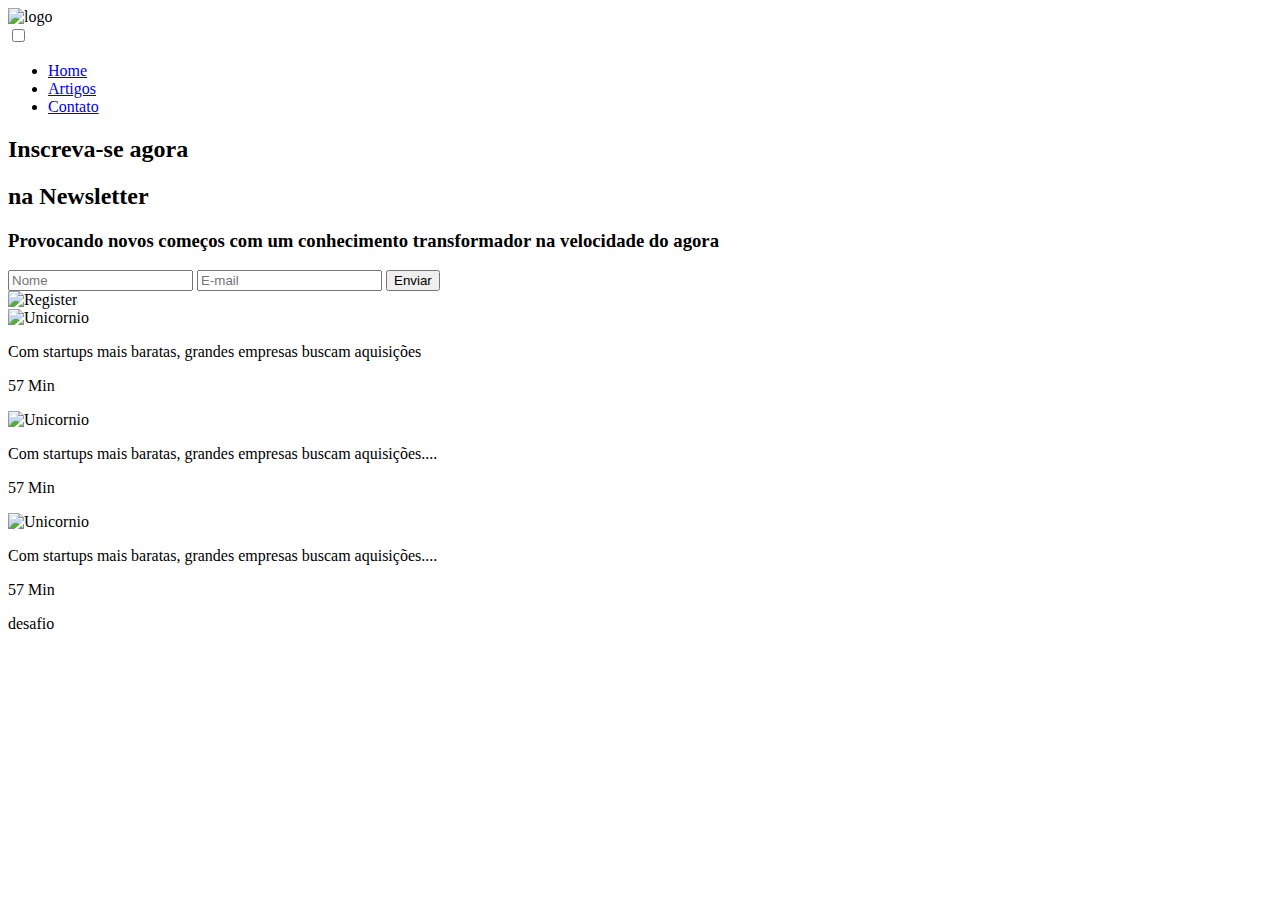
==== index.html @ e6d88599 "update project 1 description" ====
<!DOCTYPE html>
<html lang="pt-br">
  <head>
    <meta charset="UTF-8" />
    <meta http-equiv="X-UA-Compatible" content="IE=edge" />
    <meta name="viewport" content="width=device-width, initial-scale=1.0" />
    <title>Trabalhando com PRs no GIT</title>

    <link rel="icon" href="" type="image/x-icon" />
    <link rel="stylesheet" href="./css/style.css" />
    <link rel="stylesheet" href="./css/responsive.css" />
  </head>
  <body>
    <header>
      <div class="container">
        <img src="" alt="logo" />

        <div class="menu-section">
          <div class="container-menu">
            <input type="checkbox" id="checkbox-menu" />
            <label for="checkbox-menu">
              <span></span>
              <span></span>
              <span></span>
            </label>
          </div>
          <nav>
            <ul>
              <li><a href="#">Home</a></li>
              <li><a href="#">Artigos</a></li>
              <li><a href="#">Contato</a></li>
            </ul>
          </nav>
        </div>
      </div>
    </header>

    <main>
      <div class="container-main">
        <div>
          <h2><span>Inscreva-se agora</span></h2>
          <h2>na Newsletter</h2>
          <h3>
            Provocando novos começos com um conhecimento transformador na
            velocidade do agora
          </h3>

          <form>
            <input type="text" placeholder="Nome" />
            <input type="email" placeholder="E-mail" />
            <input type="submit" value="Enviar" />
          </form>
        </div>
        <img src="./assets/register.webp" alt="Register" />
      </div>
    </main>
    <section class="cards">
      <div class="card">
        <div class="imagem">
          <img src="./assets/unicornio.webp" alt="Unicornio" />
        </div>
        <div class="content">
          <p class="title text--medium">
            Com startups mais baratas, grandes empresas buscam aquisições
          </p>
        </div>
        <div class="info">
          <p class="text--medium">57 Min</p>
        </div>
      </div>

      <div class="card">
        <div class="imagem">
          <img src="./assets/unicornio.webp" alt="Unicornio" />
        </div>
        <div class="content">
          <p class="title text--medium">
            Com startups mais baratas, grandes empresas buscam aquisições....
          </p>
        </div>
        <div class="info">
          <p class="text--medium">57 Min</p>
        </div>
      </div>

      <div class="card">
        <div class="imagem">
          <img src="./assets/unicornio.webp" alt="Unicornio" />
        </div>
        <div class="content">
          <p class="title text--medium">
            Com startups mais baratas, grandes empresas buscam aquisições....
          </p>
        </div>
        <div class="info">
          <p class="text--medium">57 Min</p>
        </div>
      </div>
    </section>
    <section id="form">
      <div class="desafio">desafio</div>
    </section>
  </body>
</html>
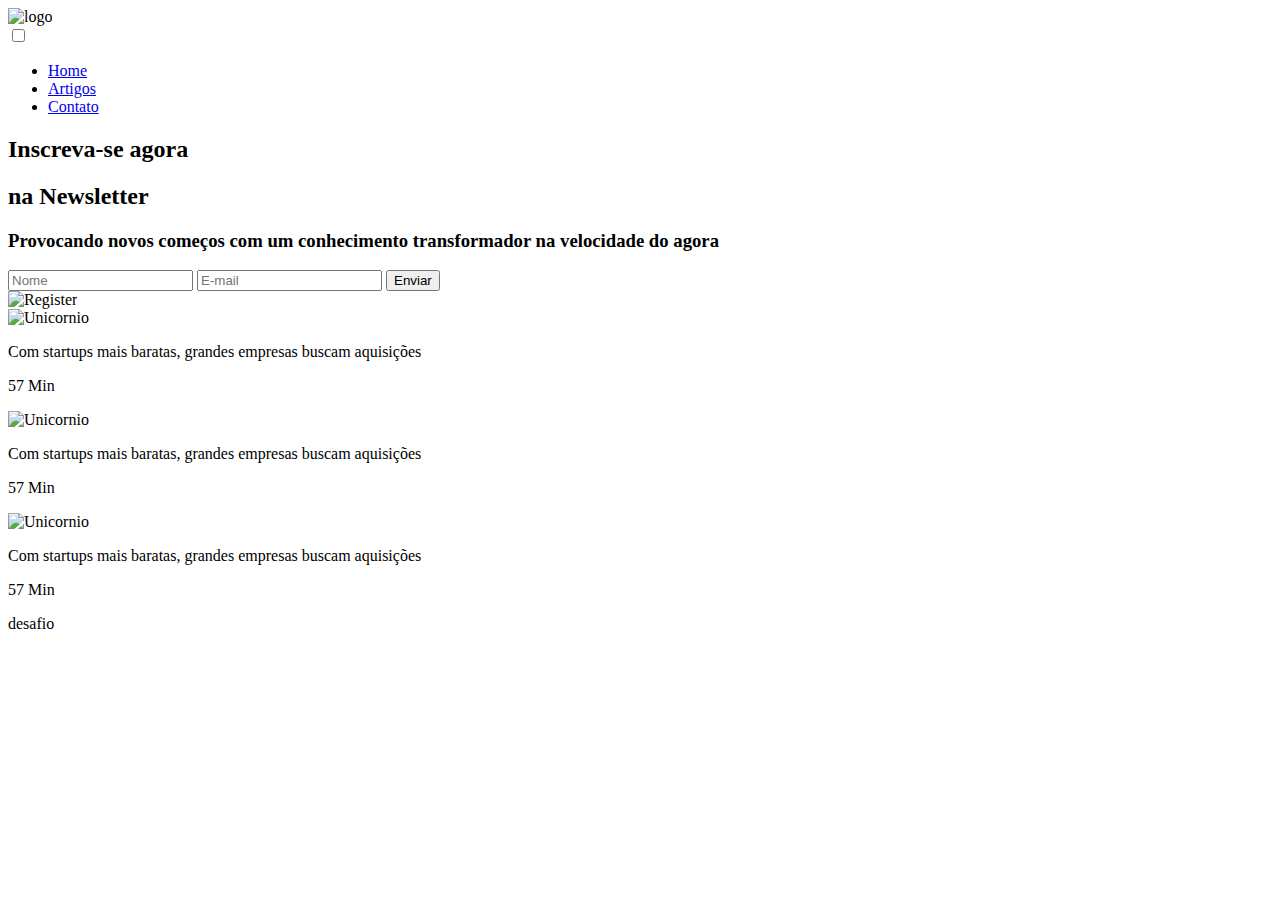
==== commit 2c72ec30: "adiciona uma classe a lista da nav" ====
--- a/index.html
+++ b/index.html
@@ -4,7 +4,7 @@
     <meta charset="UTF-8" />
     <meta http-equiv="X-UA-Compatible" content="IE=edge" />
     <meta name="viewport" content="width=device-width, initial-scale=1.0" />
-    <title>Trabalhando com PRs no GIT</title>
+    <title>Tech Academy</title>
 
     <link rel="icon" href="" type="image/x-icon" />
     <link rel="stylesheet" href="./css/style.css" />
@@ -18,19 +18,19 @@
         <div class="menu-section">
           <div class="container-menu">
             <input type="checkbox" id="checkbox-menu" />
-            <label for="checkbox-menu">
+            <label class="menu-button-container" for="checkbox-menu">
               <span></span>
               <span></span>
               <span></span>
             </label>
+            <nav>
+              <ul class="menu">
+                <li><a href="#">Home</a></li>
+                <li><a href="#">Artigos</a></li>
+                <li><a href="#">Contato</a></li>
+              </ul>
+            </nav>
           </div>
-          <nav>
-            <ul>
-              <li><a href="#">Home</a></li>
-              <li><a href="#">Artigos</a></li>
-              <li><a href="#">Contato</a></li>
-            </ul>
-          </nav>
         </div>
       </div>
     </header>
@@ -75,7 +75,7 @@
         </div>
         <div class="content">
           <p class="title text--medium">
-            Com startups mais baratas, grandes empresas buscam aquisições....
+            Com startups mais baratas, grandes empresas buscam aquisições
           </p>
         </div>
         <div class="info">
@@ -89,7 +89,7 @@
         </div>
         <div class="content">
           <p class="title text--medium">
-            Com startups mais baratas, grandes empresas buscam aquisições....
+            Com startups mais baratas, grandes empresas buscam aquisições
           </p>
         </div>
         <div class="info">
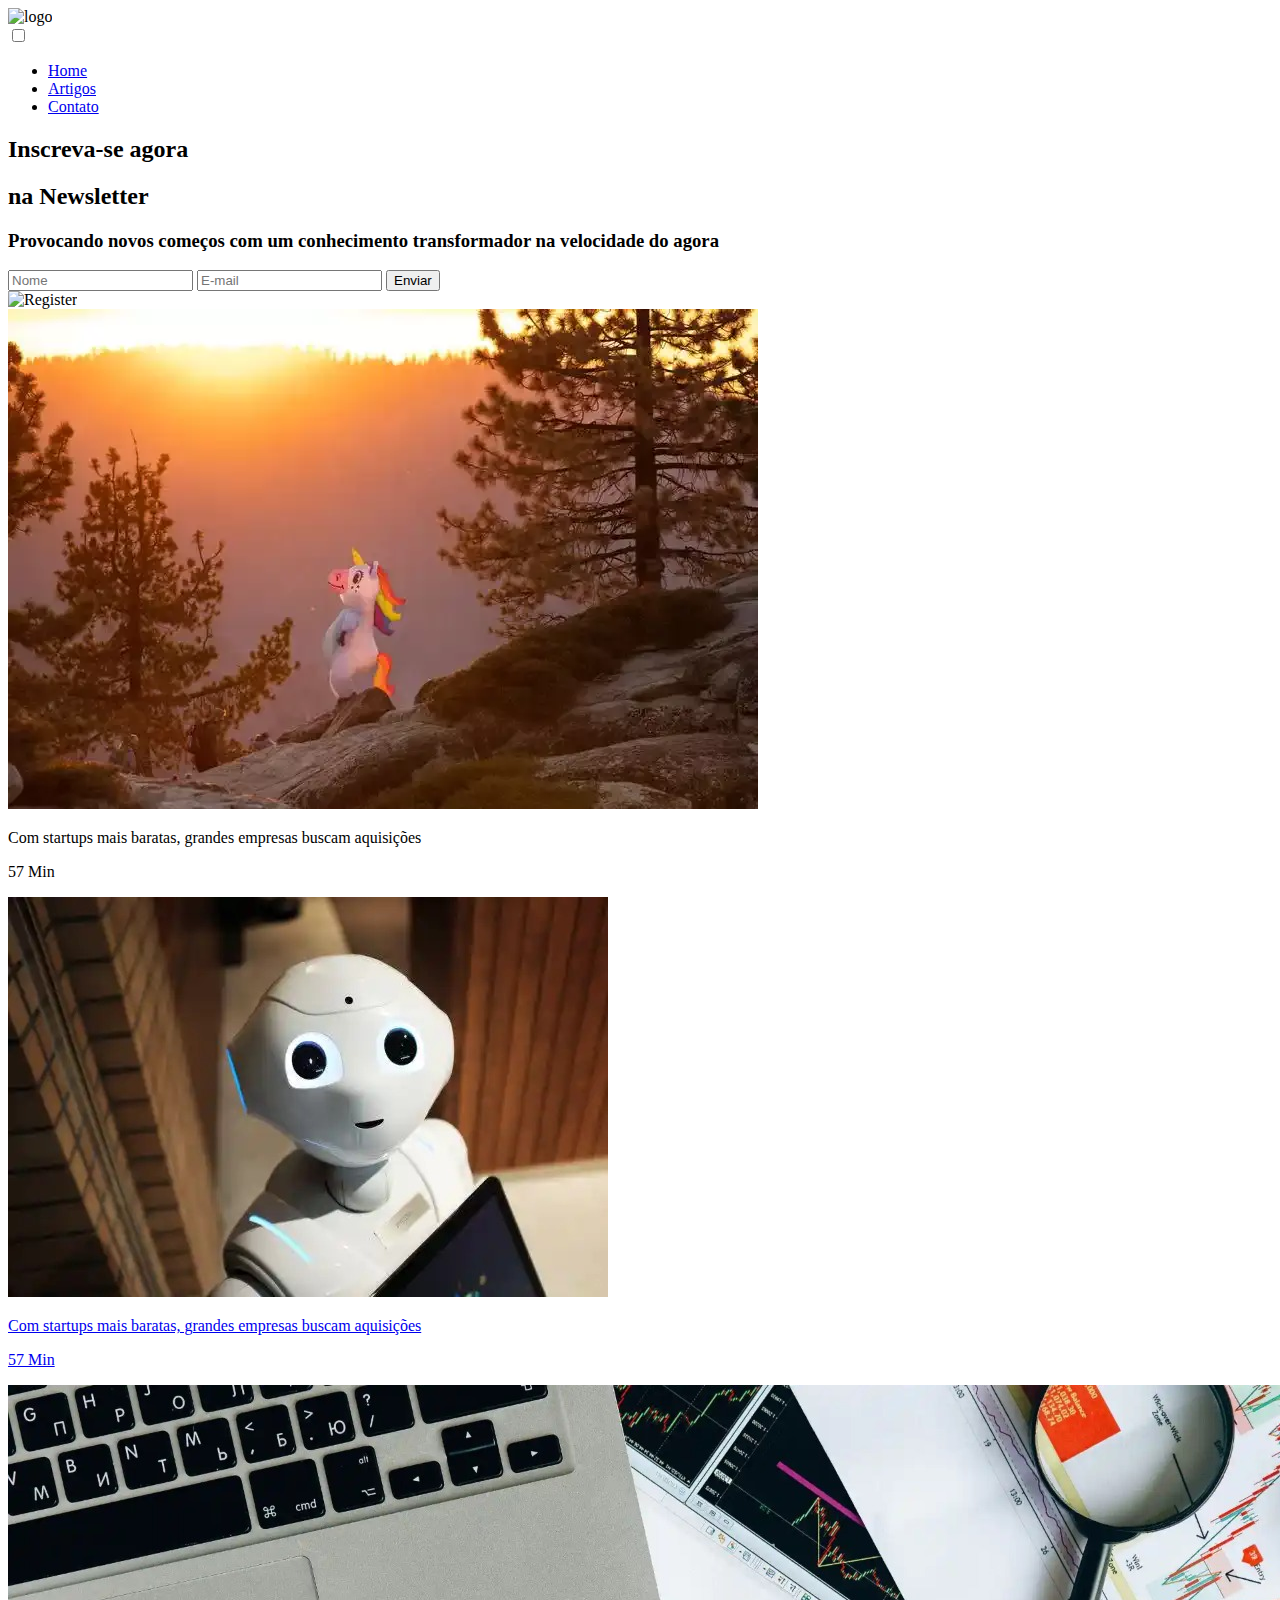
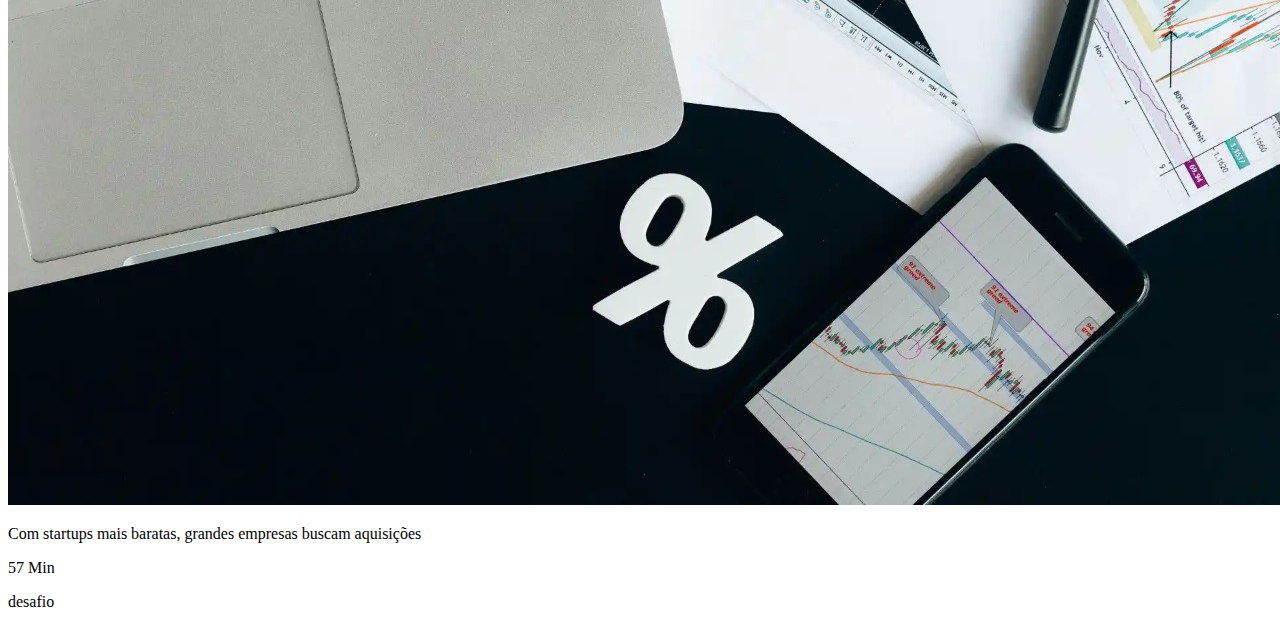
==== commit 84ffabd3: "Implementa páginas de artigos e adiciona links ao menu." ====
--- a/index.html
+++ b/index.html
@@ -25,9 +25,9 @@
             </label>
             <nav>
               <ul class="menu">
-                <li><a href="#">Home</a></li>
-                <li><a href="#">Artigos</a></li>
-                <li><a href="#">Contato</a></li>
+                <li><a href="#home">Home</a></li>
+                <li><a href="#artigo">Artigos</a></li>
+                <li><a href="#form">Contato</a></li>
               </ul>
             </nav>
           </div>
@@ -35,7 +35,7 @@
       </div>
     </header>
 
-    <main>
+    <main id="home">
       <div class="container-main">
         <div>
           <h2><span>Inscreva-se agora</span></h2>
@@ -54,10 +54,10 @@
         <img src="./assets/register.webp" alt="Register" />
       </div>
     </main>
-    <section class="cards">
+    <section id="artigos" class="cards">
       <div class="card">
         <div class="imagem">
-          <img src="./assets/unicornio.webp" alt="Unicornio" />
+          <img src="./artigos/unicornio.webp" alt="Unicornio" />
         </div>
         <div class="content">
           <p class="title text--medium">
@@ -69,23 +69,25 @@
         </div>
       </div>
 
-      <div class="card">
-        <div class="imagem">
-          <img src="./assets/unicornio.webp" alt="Unicornio" />
+      <a href="./artigos/futuro.html">
+        <div class="card">
+          <div class="imagem">
+            <img src="./artigos/futuro.jfif" alt="Unicornio" />
+          </div>
+          <div class="content">
+            <p class="title text--medium">
+              Com startups mais baratas, grandes empresas buscam aquisições
+            </p>
+          </div>
+          <div class="info">
+            <p class="text--medium">57 Min</p>
+          </div>
         </div>
-        <div class="content">
-          <p class="title text--medium">
-            Com startups mais baratas, grandes empresas buscam aquisições
-          </p>
-        </div>
-        <div class="info">
-          <p class="text--medium">57 Min</p>
-        </div>
-      </div>
+      </a>
 
       <div class="card">
         <div class="imagem">
-          <img src="./assets/unicornio.webp" alt="Unicornio" />
+          <img src="./artigos/ferramentas.jfif" alt="Unicornio" />
         </div>
         <div class="content">
           <p class="title text--medium">
